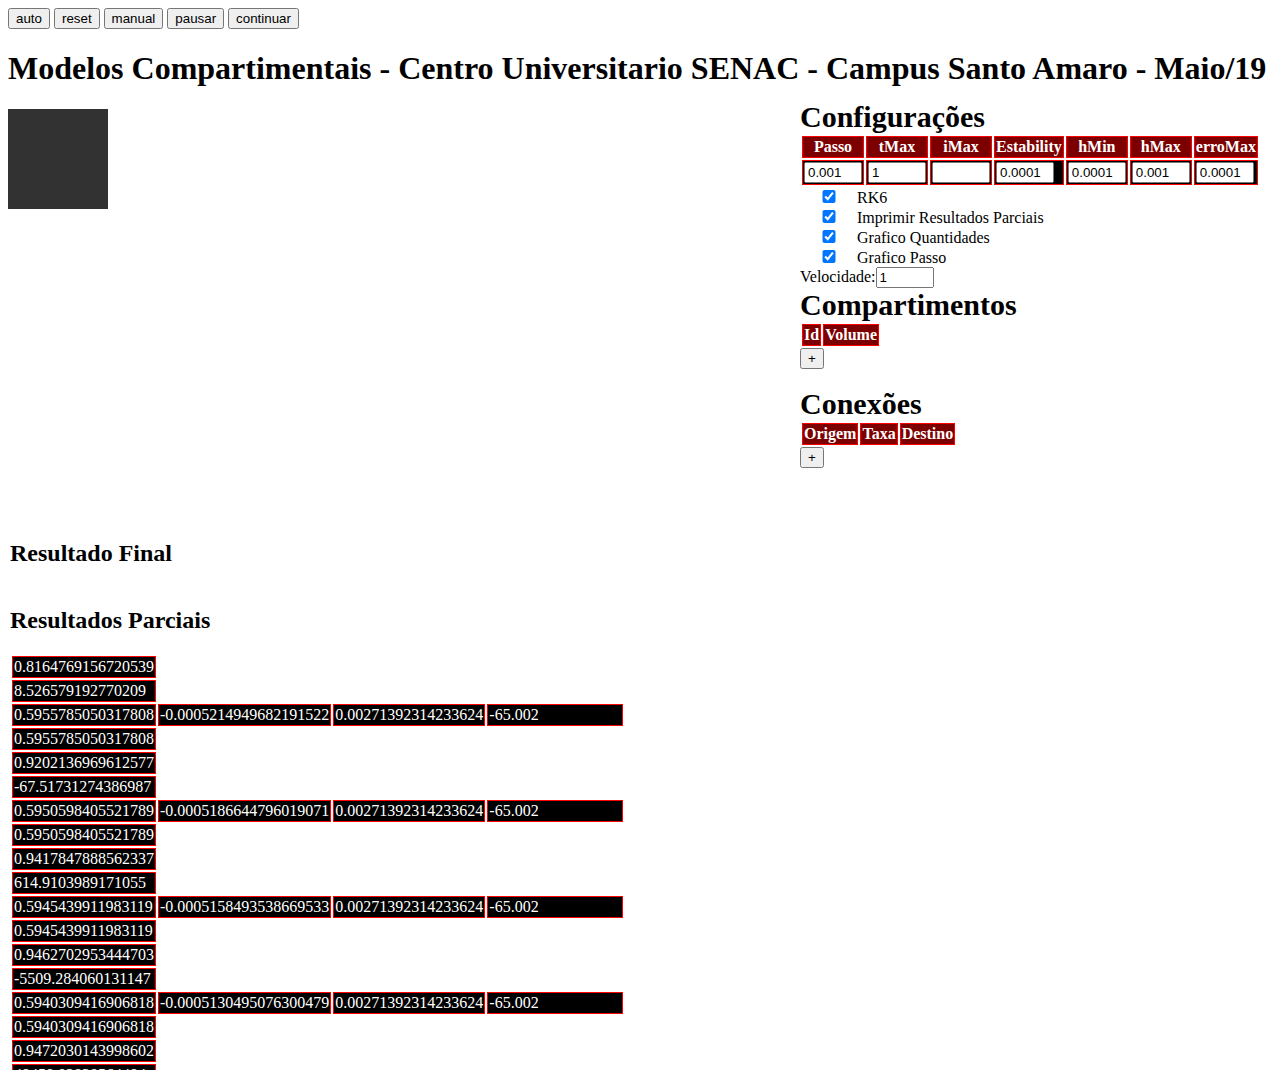
==== index.html @ cac318dc "Add files via upload" ====
<!DOCTYPE html>
    <html>
        <head>
            <meta http-equiv="Content-Type" content="text/html; charset=UTF-8" />
            <title>Transferenência de Liquidos</title>
            <link href="style.css" rel="stylesheet">
            <script src="js/utils.js"></script>
            <script src="js/Cores.js"></script>
            <script src="js/Print.js"></script>
            <script src="js/Ponto.js"></script>
            <script src="js/Desenho.js"></script>
            <script src="js/p5.min.js"></script>
            <script src="js/Liquido.js"></script>
            <script src="js/Recipiente.js"></script>
            <script src="js/Compartimento.js"></script>
            <script src="js/Calculo.js"></script>
            
        </head>
        <body>
<button onclick="setup(BTNAUTO);">auto</button>
<button onclick="setup(BTNRESET);">reset</button>
<button onclick="draw();">manual</button>
<button onclick="noLoop();">pausar</button>
<button onclick="lerParametros();loop();">continuar</button>
<h1>Modelos Compartimentais - Centro Universitario SENAC - Campus Santo Amaro - Maio/19</h1>

<div id="divResultados" style="position:absolute;top:520px;left:10px;border: 0px solid red;height:550px;overflow:auto;">
          <h2>Resultado Final</h2>
          <table id="tabelaResultadosFinal">
          </table>

          <h2>Resultados Parciais</h2>
          <table id="tabelaResultados">
          </table>
</div><div id="divConfigurações" style="position:absolute;top:100px;left:800px;">
        <b style="font-size:30px;">Configurações</b>
        <table id="tableConfiguracoes">
            <tr><th>Passo</th><th>tMax</th><th>iMax</th><th>Estability</th><th>hMin</th><th>hMax</th><th>erroMax</th></tr>
            <tr>
                <td>
                    <input id=passo value=0.001></input>
                </td>
                <td>
                    <input id=tempoMax value=1></input>
                </td>
                <td>
                    <input id=iMax></input>
                </td>
                <td>
                    <input id=estabilidade value=0.0001></input>
                </td>
                <td>
                    <input id=hMin value=0.0001></input>
                </td>
                <td>
                    <input id=hMax value=0.001></input>
                </td>
                <td>
                    <input id=erroMax value=0.0001></input>
                </td>
            </tr>
        </table>
        <input type="checkbox" id="rk6" checked>RK6</input>
        </br>
        <input type="checkbox" id="chkPrintResultadosParciais" checked>Imprimir Resultados Parciais</input>
        </br>    
        <input type="checkbox" id="chkGraficoQuantidade" checked>Grafico Quantidades</input>
        </br>    
        <input type="checkbox" id="chkGraficoPasso" checked>Grafico Passo</input>
        </br>    
        
        Velocidade:<input id=velocidade value=1></input>
        
        
        </br><b style="font-size:30px;">Compartimentos</b>
        <table id="tableCompartimentos">
            <th>Id</th><th>Volume</th>
        </table>
        <button onclick="inserirCompartimento();">  +  </button>

        </br></br><b style="font-size:30px;">Conexões</b>
        <table id="tableConexoes">
            <th>Origem</th><th>Taxa</th><th>Destino</th>
        </table>
        <button onclick="inserirConexao();">  +  </button>
        
        </br>
        

</div><script src="js/temperatura.js"></script></body></html>
---- style.css ----
/* CSS Document */

.btnPressed{
    background-color: yellow;
}

button{
    //width: 100px;
}

input{
    width: 50px;
}

td{
    border: 1px solid red;
    color: white;
    background-color: black;
}

th{
    border: 1px solid red;
    color: white;
    background-color: rgb(125,0,0);
}
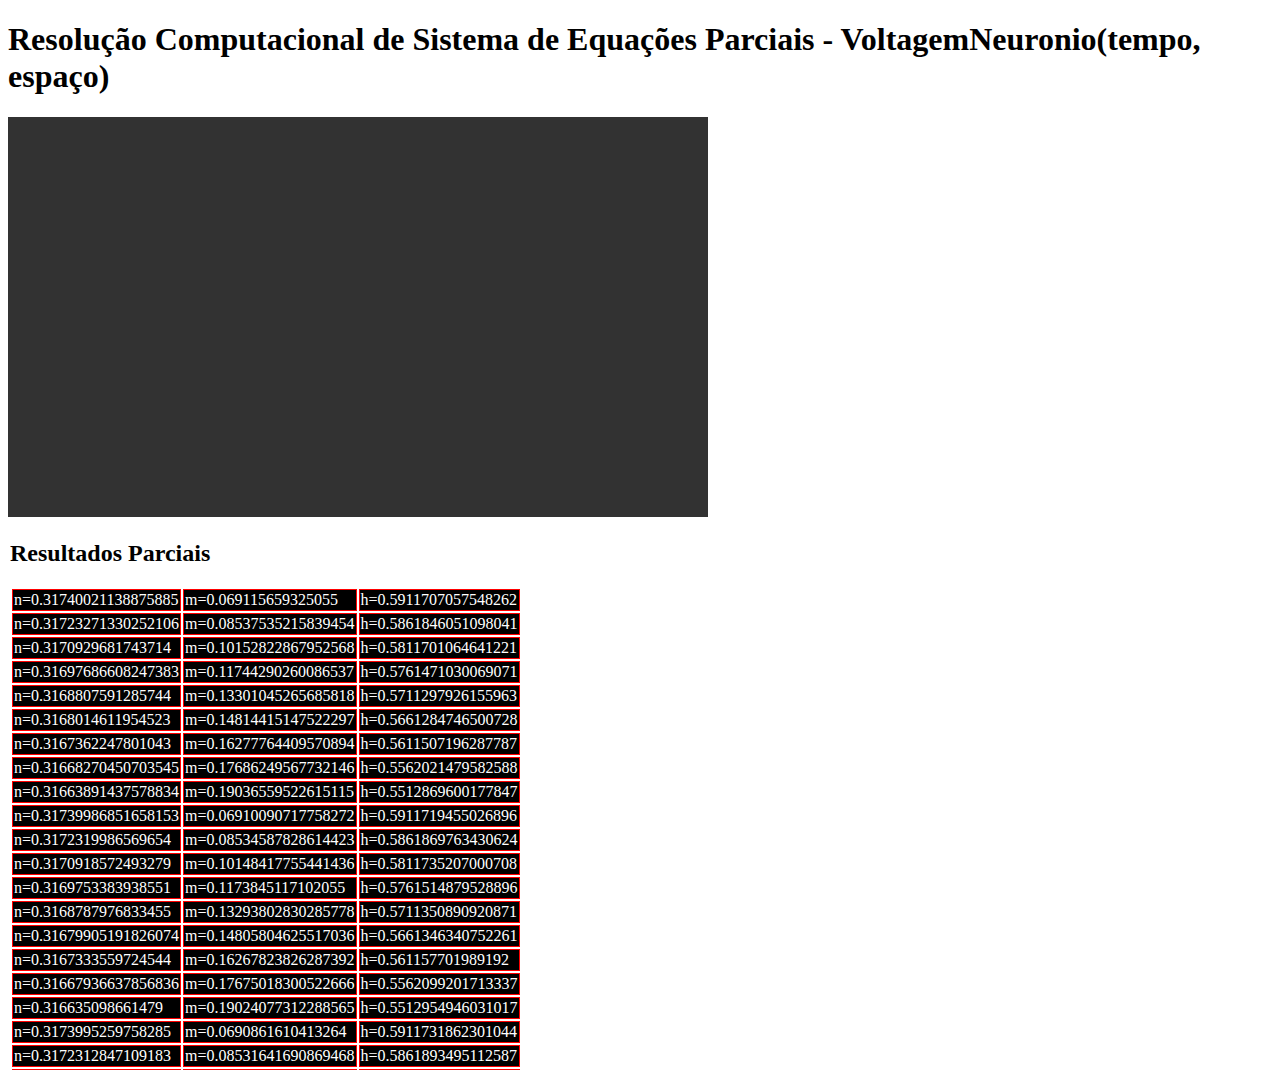
==== commit 7655939b: "Add files via upload" ====
--- a/index.html
+++ b/index.html
@@ -3,7 +3,7 @@
     <html>
         <head>
             <meta http-equiv="Content-Type" content="text/html; charset=UTF-8" />
-            <title>Transferenência de Liquidos</title>
+            <title>Neuronio</title>
             <link href="style.css" rel="stylesheet">
             <script src="js/utils.js"></script>
             <script src="js/Cores.js"></script>
@@ -15,26 +15,26 @@
             <script src="js/Recipiente.js"></script>
             <script src="js/Compartimento.js"></script>
             <script src="js/Calculo.js"></script>
+            <script src="js/Neuronio.js"></script>
             
         </head>
         <body>
-<button onclick="setup(BTNAUTO);">auto</button>
-<button onclick="setup(BTNRESET);">reset</button>
-<button onclick="draw();">manual</button>
-<button onclick="noLoop();">pausar</button>
-<button onclick="lerParametros();loop();">continuar</button>
-<h1>Modelos Compartimentais - Centro Universitario SENAC - Campus Santo Amaro - Maio/19</h1>
+<h1>Resolução Computacional de Sistema de Equações Parciais - VoltagemNeuronio(tempo, espaço)</h1>
 
 <div id="divResultados" style="position:absolute;top:520px;left:10px;border: 0px solid red;height:550px;overflow:auto;">
-          <h2>Resultado Final</h2>
-          <table id="tabelaResultadosFinal">
-          </table>
 
           <h2>Resultados Parciais</h2>
           <table id="tabelaResultados">
           </table>
+<!--
 </div><div id="divConfigurações" style="position:absolute;top:100px;left:800px;">
         <b style="font-size:30px;">Configurações</b>
+        <button onclick="setup(BTNAUTO);">auto</button>
+        <button onclick="setup(BTNRESET);">reset</button>
+        <button onclick="draw();">manual</button>
+        <button onclick="noLoop();">pausar</button>
+        <button onclick="lerParametros();loop();">continuar</button>
+
         <table id="tableConfiguracoes">
             <tr><th>Passo</th><th>tMax</th><th>iMax</th><th>Estability</th><th>hMin</th><th>hMax</th><th>erroMax</th></tr>
             <tr>
@@ -88,4 +88,6 @@
         </br>
         
 
-</div><script src="js/temperatura.js"></script></body></html>+</div>-->
+
+<script src="js/Main.js"></script></body></html>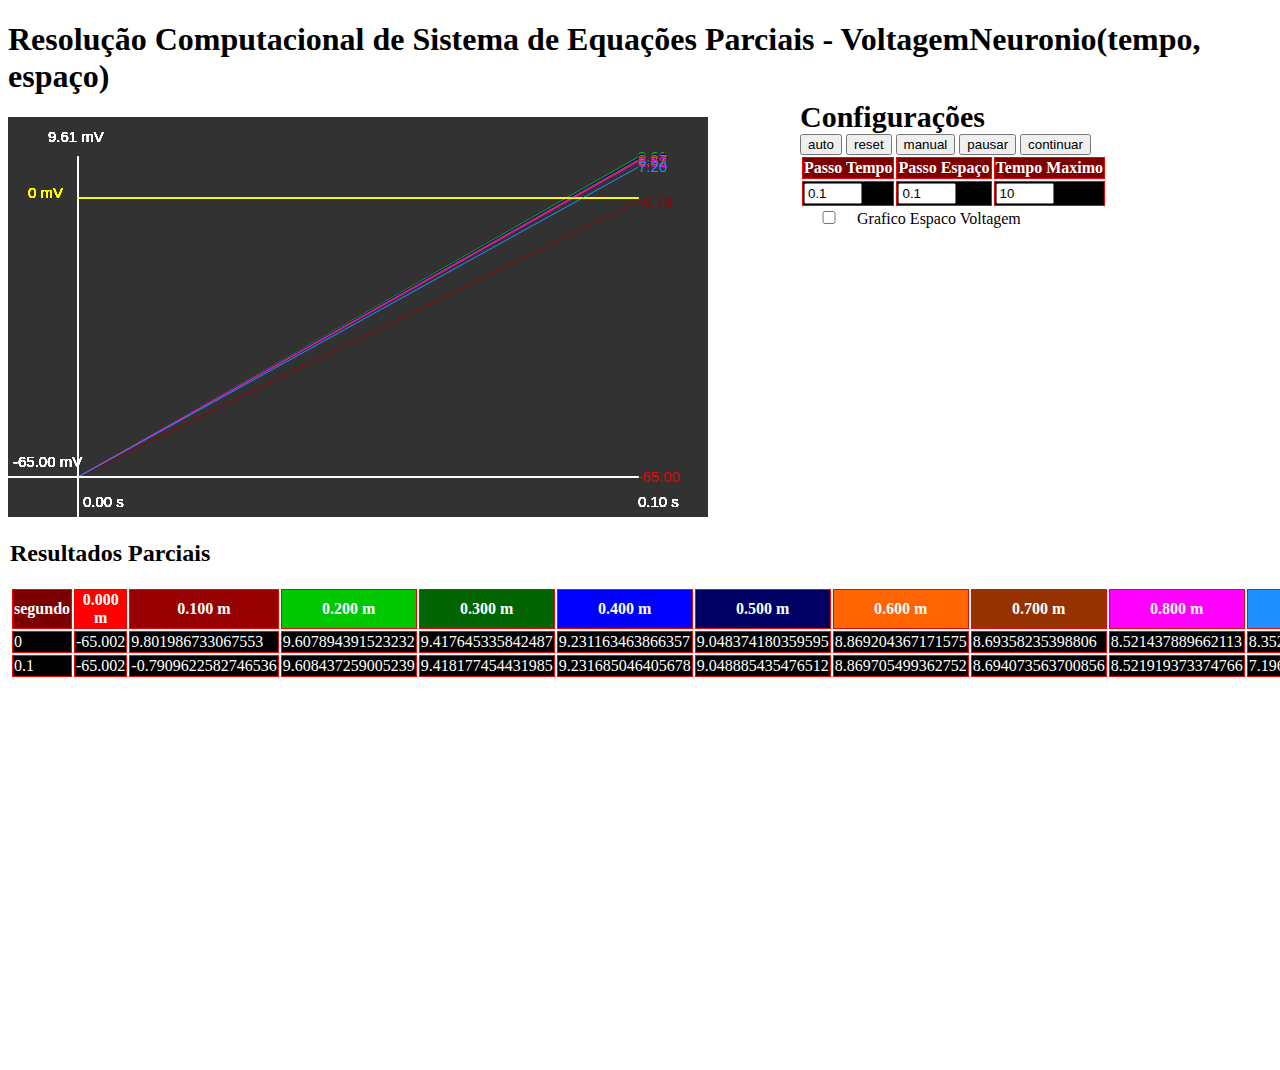
==== commit 1863d40f: "Rename neuronio.html to index.html" ====
--- a/index.html
+++ b/index.html
@@ -26,68 +26,34 @@
           <h2>Resultados Parciais</h2>
           <table id="tabelaResultados">
           </table>
-<!--
 </div><div id="divConfigurações" style="position:absolute;top:100px;left:800px;">
-        <b style="font-size:30px;">Configurações</b>
-        <button onclick="setup(BTNAUTO);">auto</button>
-        <button onclick="setup(BTNRESET);">reset</button>
+        <b style="font-size:30px;">Configurações</b> </br>
+        <button onclick="loop();">auto</button>
+        <button onclick="setup();">reset</button>
         <button onclick="draw();">manual</button>
         <button onclick="noLoop();">pausar</button>
         <button onclick="lerParametros();loop();">continuar</button>
 
         <table id="tableConfiguracoes">
-            <tr><th>Passo</th><th>tMax</th><th>iMax</th><th>Estability</th><th>hMin</th><th>hMax</th><th>erroMax</th></tr>
+            <tr><th>Passo Tempo</th><th>Passo Espaço</th><th>Tempo Maximo</th></tr>
             <tr>
                 <td>
-                    <input id=passo value=0.001></input>
+                    <input id=passoT value=0.1></input>
                 </td>
                 <td>
-                    <input id=tempoMax value=1></input>
+                    <input id=passoX value=0.1></input>
                 </td>
                 <td>
-                    <input id=iMax></input>
+                    <input id=tempoMaximo value=10></input>
                 </td>
-                <td>
-                    <input id=estabilidade value=0.0001></input>
-                </td>
-                <td>
-                    <input id=hMin value=0.0001></input>
-                </td>
-                <td>
-                    <input id=hMax value=0.001></input>
-                </td>
-                <td>
-                    <input id=erroMax value=0.0001></input>
-                </td>
+                
             </tr>
+            
         </table>
-        <input type="checkbox" id="rk6" checked>RK6</input>
-        </br>
-        <input type="checkbox" id="chkPrintResultadosParciais" checked>Imprimir Resultados Parciais</input>
-        </br>    
-        <input type="checkbox" id="chkGraficoQuantidade" checked>Grafico Quantidades</input>
-        </br>    
-        <input type="checkbox" id="chkGraficoPasso" checked>Grafico Passo</input>
-        </br>    
-        
-        Velocidade:<input id=velocidade value=1></input>
+        <input type="checkbox" id="graficoEspacoVoltagem" >Grafico Espaco Voltagem</input> <!--checked-->
         
         
-        </br><b style="font-size:30px;">Compartimentos</b>
-        <table id="tableCompartimentos">
-            <th>Id</th><th>Volume</th>
-        </table>
-        <button onclick="inserirCompartimento();">  +  </button>
 
-        </br></br><b style="font-size:30px;">Conexões</b>
-        <table id="tableConexoes">
-            <th>Origem</th><th>Taxa</th><th>Destino</th>
-        </table>
-        <button onclick="inserirConexao();">  +  </button>
-        
-        </br>
-        
+</div>
 
-</div>-->
-
-<script src="js/Main.js"></script></body></html>+<script src="js/MainNeuronio.js"></script></body></html>
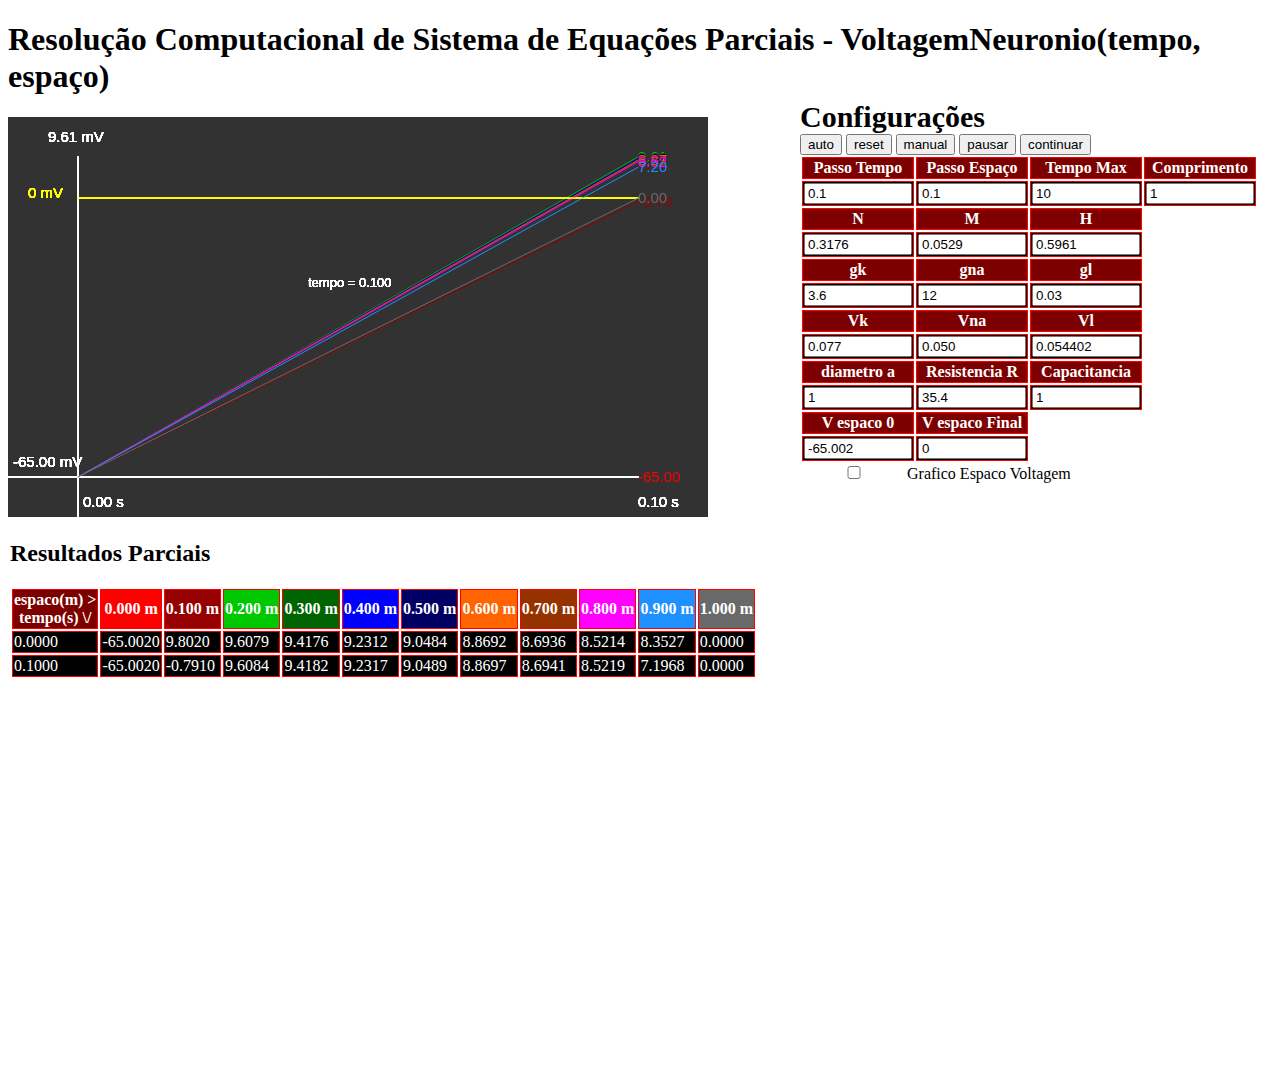
==== commit 8caa7082: "Add files via upload" ====
--- a/index.html
+++ b/index.html
@@ -35,20 +35,48 @@
         <button onclick="lerParametros();loop();">continuar</button>
 
         <table id="tableConfiguracoes">
-            <tr><th>Passo Tempo</th><th>Passo Espaço</th><th>Tempo Maximo</th></tr>
+            <tr><th>Passo Tempo</th><th>Passo Espaço</th><th>Tempo Max</th><th>Comprimento</th></tr>
             <tr>
                 <td>
-                    <input id=passoT value=0.1></input>
+                    <input id=passoT value=0.1 ></input>
                 </td>
                 <td>
-                    <input id=passoX value=0.1></input>
+                    <input id=passoX value=0.1 ></input>
                 </td>
                 <td>
                     <input id=tempoMaximo value=10></input>
                 </td>
-                
+                <td>
+                    <input id=comprimento value=1></input>
+                </td>
+            
             </tr>
-            
+            <tr><th>N</th><th>M</th><th>H</th></tr>    
+                <td> <input id=n value=0.3176></input> </td>
+                <td> <input id=m value=0.0529></input> </td>
+                <td> <input id=h value=0.5961></input> </td>
+            </tr>
+            <tr><th>gk</th><th>gna</th><th>gl</th></tr>    
+                <td> <input id=gk value=3.6></input> </td>
+                <td> <input id=gna value=12></input> </td>
+                <td> <input id=gl value=0.03></input> </td>
+            </tr>
+            <tr><th>Vk</th><th>Vna</th><th>Vl</th></tr>    
+                <td> <input id=Vk value=0.077></input> </td>
+                <td> <input id=Vna value=0.050></input> </td>
+                <td> <input id=Vl value=0.054402></input> </td>
+            </tr>
+            <tr><th>diametro a</th><th>Resistencia R</th><th>Capacitancia</th></tr>    
+                <td> <input id=a value=1></input> </td>
+                <td> <input id=R value=35.4></input> </td>
+                <td> <input id=Cm value=1></input> </td>
+            </tr>
+            <tr><th>V espaco 0</th><th>V espaco Final</th></tr>    
+                <td> <input id=Vi value=-65.002></input> </td>
+                <td> <input id=Vf value=0></input> </td>
+            </tr>
+
+
         </table>
         <input type="checkbox" id="graficoEspacoVoltagem" >Grafico Espaco Voltagem</input> <!--checked-->
         
@@ -56,4 +84,4 @@
 
 </div>
 
-<script src="js/MainNeuronio.js"></script></body></html>
+<script src="js/MainNeuronio.js"></script></body></html>--- a/style.css
+++ b/style.css
@@ -9,7 +9,7 @@
 }
 
 input{
-    width: 50px;
+    width: 100px;
 }
 
 td{
